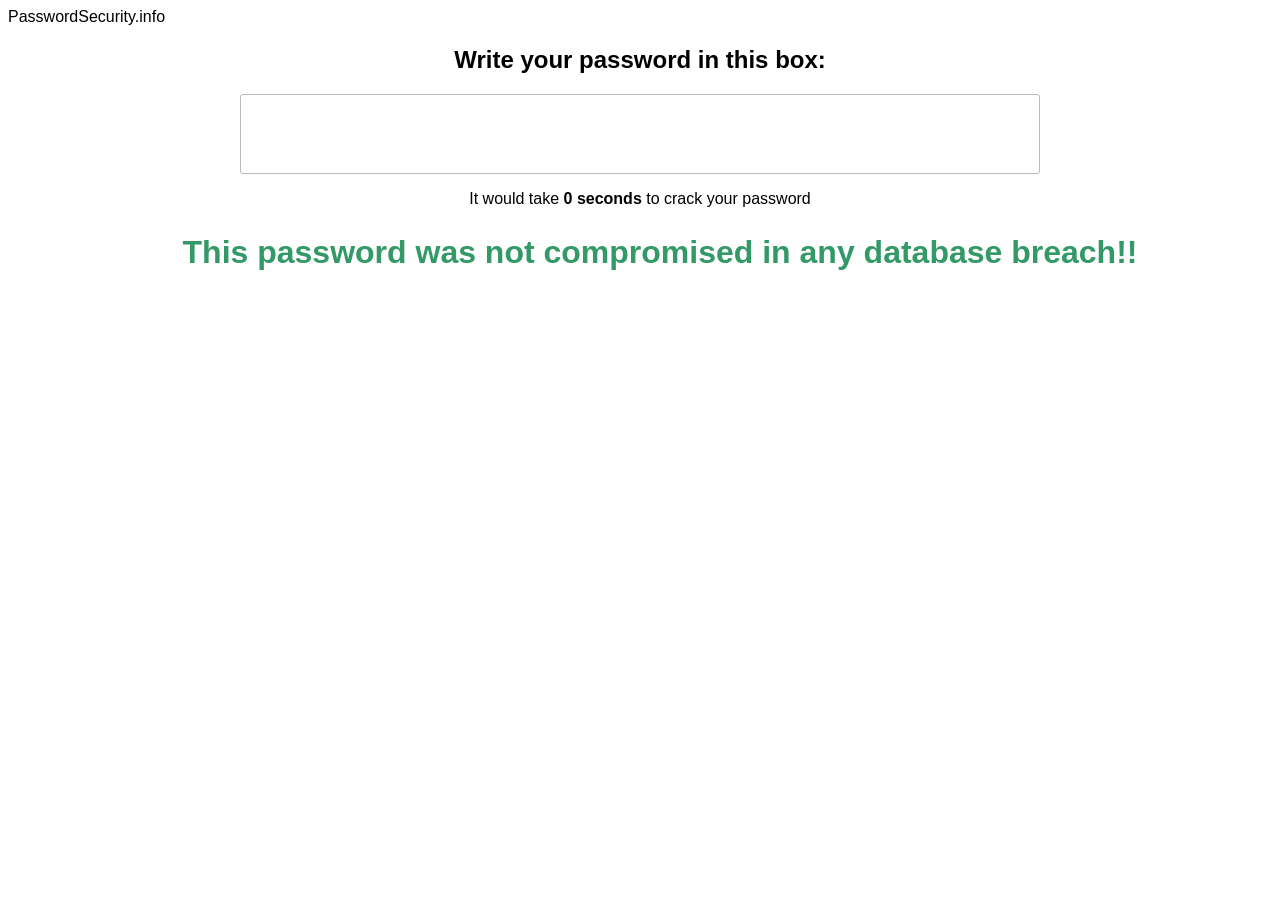
==== index2.html @ 5165fa42 "Add files via upload" ====
<head>
  <link rel="stylesheet" href="https://fonts.googleapis.com/icon?family=Material+Icons">
  <script defer src="https://code.getmdl.io/1.3.0/material.min.js"></script>
  <link rel="stylesheet" href="https://code.getmdl.io/1.3.0/material.red-yellow.min.css" />
  <link rel="stylesheet" href="hsimp.css">
</head>

<!-- Always shows a header, even in smaller screens. -->
<div class="mdl-layout mdl-js-layout mdl-layout--fixed-header">
  <header class="mdl-layout__header">
    <div class="mdl-layout__header-row">
      <!-- Title -->
      <span class="mdl-layout-title">PasswordSecurity.info</span>
      <!-- Add spacer, to align navigation to the right -->
      <div class="mdl-layout-spacer"></div>
      <!-- Navigation. We hide it in small screens. -->
      <nav class="mdl-navigation mdl-layout--large-screen-only">
      </nav>
    </div>
  </header>
  <main class="mdl-layout__content">
    <div class="page-content">


      <body>
          <h2 style="text-align: center;">Write your password in this box:</h2>
          <p style="text-align: center;"><!--<label>Write your password in this box</label>-->
          <input id="password-box" type="password" onkeyup="passwordmodified()" /></p>
          <p style="text-align: center;">It would take&nbsp;<strong id="password-time">0 seconds</strong> to crack your password</p>
          <ul style="text-align: center;" class="hsimp-checks">
            <h2 id="iscompromised"><span style="color: #339966;">This password was not compromised in any database breach!!</span></h2>
          </ul>
          <ul style="text-align: center;" id="password-checks" class="hsimp-checks"></ul>

          <script src="hsimp.min.js"></script>
          <script src="main.js"></script>
      </body>



    </div>
  </main>
</div>
---- hsimp.css ----
body {
    font-family: sans-serif;
    font-size: 1em;
    font-weight: 300;
}

input {
    font-family: sans-serif;
    font-size: 2em;
    font-weight: 300;
    color: #888;
    border: 1px solid #bbb;
    border-radius: 3px;
    padding: 0.25em 10px;
    line-height: 1.5em;
    width: 800px;
    height: 80px;
}

label::after {
    content: ":";
}

div {
    margin-bottom: 10px;
}

.hsimp-time {
    display: inline;
    margin-left: 10px;
}

.hsimp-checks li {
    list-style: none;
}

.hsimp-checks h2 {
    font-size: 2em;
    margin-bottom: 0;
}

.hsimp-checks p {
    margin-top: 0;
    font-size: 1em;
}
.hsimp-level{color:#fff;color:rgba(255,255,255,0.9);transition:background .5s linear;background-color:#fff}.hsimp-level--bad,.hsimp-level--insecure{background-color:#c63136}.hsimp-level--ok{background-color:#de7b46}.hsimp-level--good{background-color:#2f8249}
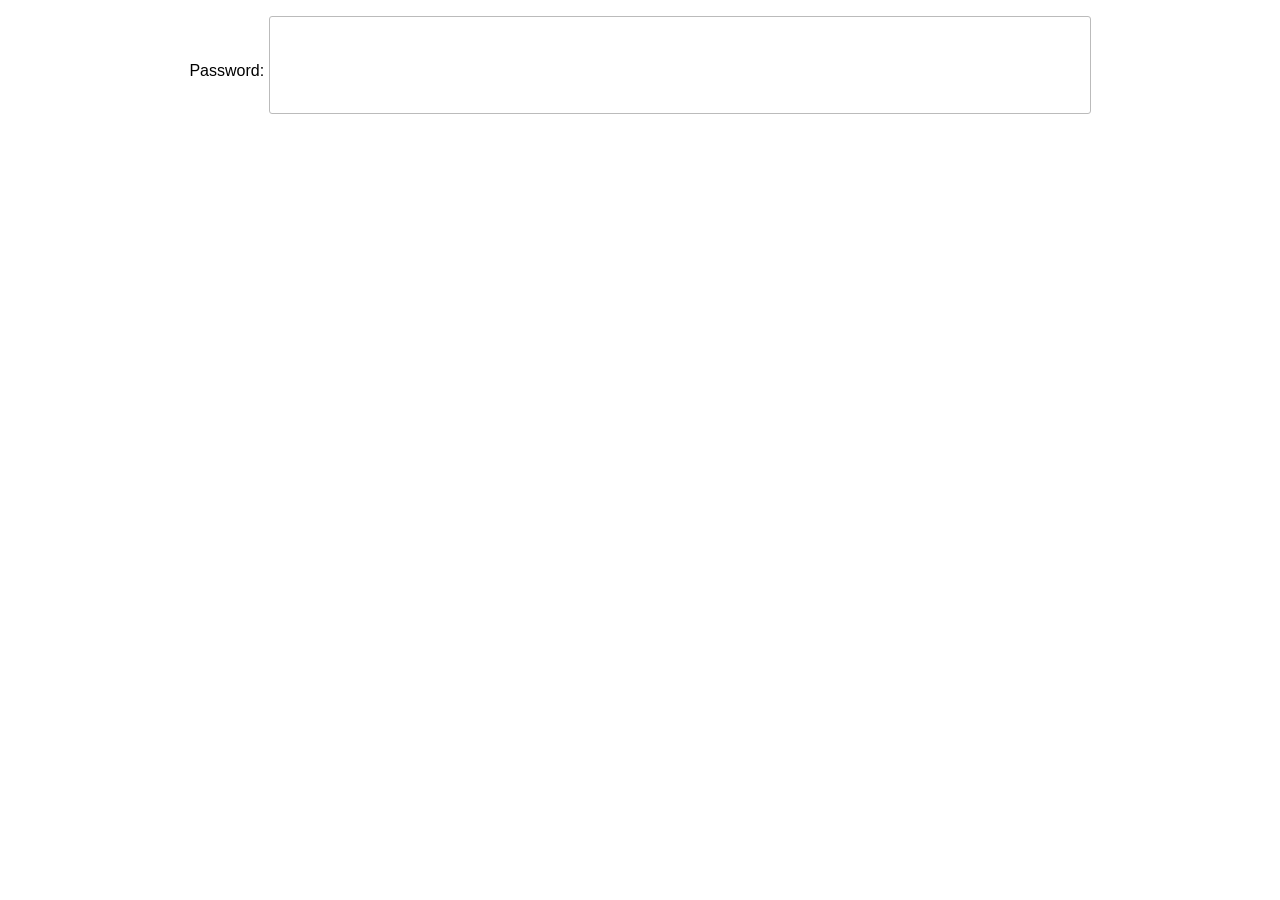
==== commit 76c4d186: "Add files via upload" ====
--- a/index2.html
+++ b/index2.html
@@ -1,43 +1,20 @@
-<head>
-  <link rel="stylesheet" href="https://fonts.googleapis.com/icon?family=Material+Icons">
-  <script defer src="https://code.getmdl.io/1.3.0/material.min.js"></script>
-  <link rel="stylesheet" href="https://code.getmdl.io/1.3.0/material.red-yellow.min.css" />
-  <link rel="stylesheet" href="hsimp.css">
-</head>
-
-<!-- Always shows a header, even in smaller screens. -->
-<div class="mdl-layout mdl-js-layout mdl-layout--fixed-header">
-  <header class="mdl-layout__header">
-    <div class="mdl-layout__header-row">
-      <!-- Title -->
-      <span class="mdl-layout-title">PasswordSecurity.info</span>
-      <!-- Add spacer, to align navigation to the right -->
-      <div class="mdl-layout-spacer"></div>
-      <!-- Navigation. We hide it in small screens. -->
-      <nav class="mdl-navigation mdl-layout--large-screen-only">
-      </nav>
-    </div>
-  </header>
-  <main class="mdl-layout__content">
-    <div class="page-content">
-
-
-      <body>
-          <h2 style="text-align: center;">Write your password in this box:</h2>
-          <p style="text-align: center;"><!--<label>Write your password in this box</label>-->
-          <input id="password-box" type="password" onkeyup="passwordmodified()" /></p>
-          <p style="text-align: center;">It would take&nbsp;<strong id="password-time">0 seconds</strong> to crack your password</p>
-          <ul style="text-align: center;" class="hsimp-checks">
-            <h2 id="iscompromised"><span style="color: #339966;">This password was not compromised in any database breach!!</span></h2>
-          </ul>
-          <ul style="text-align: center;" id="password-checks" class="hsimp-checks"></ul>
-
-          <script src="hsimp.min.js"></script>
-          <script src="main.js"></script>
-      </body>
-
-
-
-    </div>
-  </main>
-</div>
+<!doctype html>
+<html>
+    <head>
+        <meta http-equiv="X-UA-Compatible" content="IE=edge">
+        <meta charset="utf-8">
+        <title>HSIMP Demo</title>
+
+
+        <link rel="stylesheet" href="hsimp.css">
+    </head>
+    <body>
+        <p style="text-align: center;"><label>Password</label>
+        <input id="password-box" type="password" /></p>
+        <div id="password-time" class="hsimp-time"></div>
+        <ul id="password-checks" class="hsimp-checks"></ul>
+
+        <script src="hsimp.min.js"></script>
+        <script src="main.js"></script>
+    </body>
+</html>
